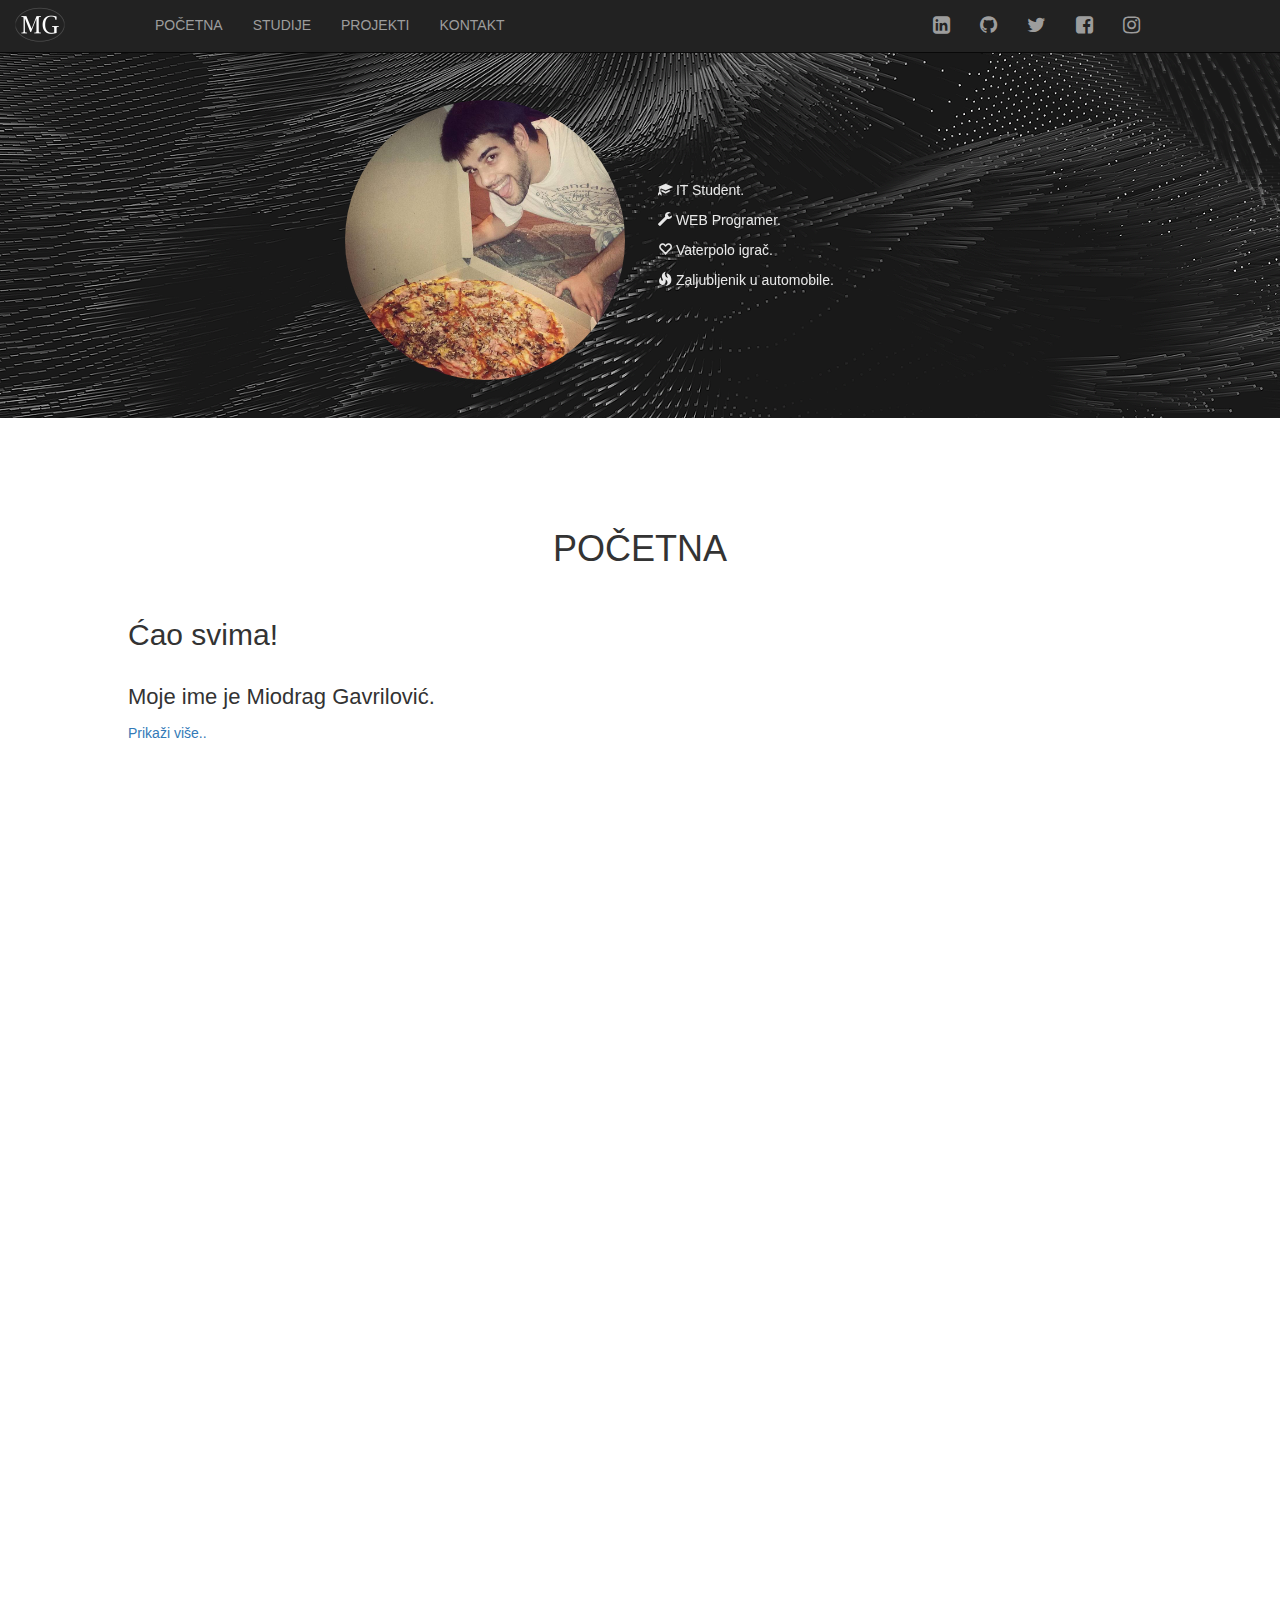
==== index.html @ 06a88c58 ":tada: initial commit" ====
<!DOCTYPE html>
<html id="pocetna">

<head>
  <title>Miodrag Gavrilovic</title>
  <meta charset="utf-8">
  <link rel="icon" href="logo_mg_top.png">
  <link rel="./images/image_src" href="random.jpg" /link>
<script type='text/javascript' src="jquery-3.1.1.min.js"></script>
  <link rel="stylesheet" href="https://maxcdn.bootstrapcdn.com/font-awesome/4.4.0/css/font-awesome.min.css">
  <meta name="viewport" content="width=device-width, initial-scale=1">
  <link rel="stylesheet" href="https://maxcdn.bootstrapcdn.com/bootstrap/3.3.7/css/bootstrap.min.css">
  <script src="https://ajax.googleapis.com/ajax/libs/jquery/3.1.1/jquery.min.js"></script>
  <script src="https://maxcdn.bootstrapcdn.com/bootstrap/3.3.7/js/bootstrap.min.js"></script>
<link type="text/css" rel="stylesheet" href="stil.css">
  <script type='text/javascript' src="javascript.js"></script>
  <!-- Global site tag (gtag.js) - Google Analytics -->
<script async src="https://www.googletagmanager.com/gtag/js?id=UA-117752202-1"></script>
<script>
  window.dataLayer = window.dataLayer || [];
  function gtag(){dataLayer.push(arguments);}
  gtag('js', new Date());

  gtag('config', 'UA-117752202-1');
</script>

</head>

<body data-spy="scroll" data-targer=".navbar" data-offset="60">



  <!-- Navigacioni bar -->
  <nav class="navbar navbar-inverse navbar-fixed-top">
    <div class="container-fluid">
      <div class="navbar-header">
        <button id="togl" type="button" class="navbar-toggle" data-toggle="collapse" data-target="#myNavbar">
          <span class="icon-bar top-bar"></span>
          <span class="icon-bar middle-bar"></span>
          <span class="icon-bar bottom-bar"></span>
        </button>
        <a class="brand" id="logo" href="#pocetna">
          <img id ="logo_img" src="./images/logo_mg.png" alt="logo">
        </a>

      </div>
      <div class="collapse navbar-collapse" id="myNavbar">
        <ul id="prvi" class="nav navbar-nav">
          <li><a href="#home">POČETNA</a></li>
          <li><a href="#studije">STUDIJE</a></li>
          <li><a href="#projekti">PROJEKTI</a></li>
          <li><a href="#kontakt">KONTAKT</a></li>
        </ul>

        <ul class="nav navbar-nav navbar-right">
          <li><a href="https://www.linkedin.com/in/gavrilovic-miodrag/" target="_blank"><i class="fa fa-linkedin-square" aria-hidden="true" style="font-size:20px"></i></a></li>
          <li><a href="https://github.com/gavrilovicm" target="_blank"><i class="fa fa-github" aria-hidden="true" style="font-size:20px"></i></a></li>
          <li><a href="https://twitter.com/shugibugii" target="_blank"><i class="fa fa-twitter" aria-hidden="true" style="font-size:20px"></i></a></li>
          <li><a href="https://www.facebook.com/shugibugii" target="_blank"><i class="fa fa-facebook-square" aria-hidden="true" style="font-size:20px"></i></a></li>
          <li><a href="https://www.instagram.com/shugibugii/" target="_blank"><i class="fa fa-instagram" aria-hidden="true" style="font-size:20px"></i></a></li>
        </ul>
      </div>
    </div>
  </nav>

  <main>
    <div id="pozadina"></div>
    <div id="opis" class="row">
      <div class="container-fluid text-right hed-1 col-sm-6" id="profilna">
        <img id='naslovna' src="./images/random.jpg" class="img-circle img-responsive">

      </div>
      <div id="oMeniWrap" class="container-fluid text-left hed-1 col-sm-6">
      <div id="oMeni" class="">
        <p><span class="glyphicon glyphicon-education"></span> IT Student.</p>
        <p><span  class="glyphicon glyphicon-wrench gly-spin"></span> WEB Programer.</p>
        <p><span class="glyphicon glyphicon-heart-empty"></span> Vaterpolo igrač.</p>
        <p><span class="glyphicon glyphicon-fire"></span> Zaljubljenik u automobile.</p>
      </div>
      </div>
    </div>
    <div id="container">
      <!-- <div id="jezik">
        <span><a href="./en/index.html">en</a></span><br>
        <span class=""><a>sr</a></span>
      </div> -->
<!-- o meni -->
    <div id="home" class="container-fluid hed-2">
      <h1 style="text-align:center">POČETNA</h1><br>
      <h2>Ćao svima!</h2><br>
      <p>Moje ime je Miodrag Gavrilović. </p>
      <a id="prikazi_vise" href="#produzi" data-toggle="collapse">Prikaži više..</a>
      <br><br>
      <p id="produzi" class="collapse">
        <br>Dolazim iz Valjeva, imam 22 godine i studiram Matematički fakultet, Univerziteta u Beogradu, odsek
        Informatika.<br> Prve tri godine srednje škole sam završio u Valjevskoj gimnaziji, a četvrtu
        godinu sam završio u Matematičkoj gimnaziji u Beogradu. Pored toga sam završio Osnovnu muzičku
        školu i kao glavni instrument sam svirao violinu. Uporedo sa violinom uživam u sviranju gitare.
        <br><br>U slobodno vreme treniram vaterpolo. Najveći uspeh na tom polju mi je prvi tim Crvene Zvezde u sezoni 2013/2014 kada
        sam imao priliku da treniram sa samom elitom ovog sporta. Zbog obaveza na fakultetu morao sam da odustanem od profesionalnog sporta.
        <br><br>
        Obožavam kinesku hranu. Njihova kuhinja je nešto posebno. Takođe sam veliki entuzijasta kada su
        u pitanju automobili. Volim i da putujem.
        <br><br>
      </p>
    </div>
<!-- deo o studijama-->
      <div id="studije" class="container-fluid hed-3 slideanim">
        <h1 style="text-align:center">STUDIJE</h1><br>
        <div class="row">
          <div class="col-sm-8">
            <p>Student sam treće godine Matematičkog fakulteta, Univerziteta u Beogradu.
            <br><br>Smer: Informatika.</p>
          </div>
          <div class="col-sm-4" id="edu">
            <span class="glyphicon glyphicon-education logo"></span>
          </div>
        </div>
      </div>
      <!-- deo o projektima -->
            <div id="projekti" class="container-fluid hed-4 slideanim">
              <h1 style="text-align:center">PROJEKTI</h1><br>
              <div class="row">
                <div class="col-sm-4" style="text-align:center">
                  <img src="./images/design.jpg" style="height:200px; width:200px; margin-left:auto; margin-right:auto">
                </div>

                <div class="col-sm-8">
                  <p>Kao što vidite uživam u veb dizajnu i veb programiranju.</p>
                  <p>Trenutno radim na nekoliko projekata. Jedan od
                  tih projekata je i ova veb stranica. Ostavite komentar ispod o Vašem utisku!</p>
                </div>
              </div>
            </div>
<!-- kontakt -->
      <div id="kontakt" class="container-fluid hed-5 slideanim">
        <h1 style="text-align:center">KONTAKT</h1><br><br>
        <div class="row">
          <div class="col-sm-6">
            <p class="linkedin"><span class="fa fa-linkedin-square"></span> /in/gavrilovic-miodrag</p>
            <p class="twitter"><span class="fa fa-twitter"></span> @shugibugii</p>
            <p class="git"><span class="fa fa-github"></span> @gavrilovicm</p>
          </div>
          <div class="col-sm-6">
            <p><span class="glyphicon glyphicon-envelope"></span> gavrilovicmiodrag4@gmail.com</p>
            <p class="facebook"><span class="fa fa-facebook-square"></span> /shugibugii</p>
            <p class="instagram"><span class="fa fa-instagram"></span> @shugibugii</p>
          </div>
        </div>
      </div>
      </div>
    <a id="toTop" title="Vrati se na početak" href="#pocetna">
      <span class="glyphicon glyphicon-circle-arrow-up"></span>
    </a>
  </main>

  <footer>
    <div class="text-center" style="color:white">
      <p><span class="glyphicon glyphicon-copyright-mark"></span> Miodrag Gavrilović, 2018</p>
    </div>
  </footer>
</body>

</html>
---- stil.css ----
html{
  height:100%;
  width: 100%;
}
#pozadina{
  background-image: url("./images/carbon-fiber.jpg");
  width:100%;
  height:100%;
  top:0px;
  left:0px;
  position: fixed;
  background-size: cover;
  background-repeat: no-repeat;
  z-index: -55;
}
#myNavbar{
  padding-left: 10%;
  padding-right: 10%;
}
#prvi.navbar-nav li a:hover, #prvi.navbar-nav li.active a{

}
#container{
  background-color: white;
  width: auto;
  height: auto;
}



body{
  width: 100%;
  height: auto;
}
main{
  height: auto;
  width: 100%;
  margin-top: 100px;
}
#naslovna{
  opacity: 0;
}
.nav-up{
  top: -50px;
  transition: top 0.3s ease-in-out;
}
.nav-down{
  top:0;
  transition: top 0.3s ease-in-out;
}

.navbar-brand{
  padding: 0px;
}

.hed-1{
  color:white;
  height: 25%;
  max-height: 25%;
}
.hed-1 > img{
  max-height: 100%;
  display: inline;
}
nav{
  height: auto;
  width: auto;
}

.complete{
  display: none;
}
.more{
  color:black;
  cursor: pointer;
}

.hed-2{
  margin-top: auto;
  margin-bottom: auto;
  background-color: white;
  padding: 8% 10%;
  display: none;
}

#myCarousel{
  text-align: center;
  overflow: hidden;
}
.carousel-inner{
  margin-left:auto;
  margin-right: auto;
}

.carousel-inner > .item > img{
  margin-left: auto;
  margin-right: auto;
}

.hed-3{
  background-color: #515151;
  color: white;
  margin-top:auto;
  margin-bottom: auto;
  padding: 8% 10%;
}

.hed-4{
  background-color: white;
  margin-top:auto;
  margin-bottom: auto;
  padding: 8% 10%;
}
.hed-5{
  background-color: #515151;
  color: white;
  margin-top: auto;
  margin-bottom: auto;
  padding: 8% 10%;
}
#toTop{
  position: fixed;
  left: 5px;
  bottom: 5px;
  font-size: 50px;
  color: black;
  opacity: 0;

}

.slideanim{
  visibility: hidden;
}
.slide{
  animation-name: slide;
  animation-duration: 1s;

  -webkit-animation-name: slide;
  -webkit-animation-duration: 1s;
  visibility: visible;
}
@keyframes slide{
  0% {
    opacity: 0;
    transform: translateY(70%);
  }
  100% {
    opacity: 1;
    transform: translateY(0%);
  }
}
@-webkit-keyframes slide{
  0% {
    opacity: 0;
    -webkit-transform: translateY(70%);
  }
  100% {
    opacity: 1;
    -webkit-transform: translateY(0%);
  }
}

.logo{
  font-size: 100px;
}
#edu{
  margin-left: auto;
  margin-right: auto;
  text-align: center;
}

#kontakt{
  margin-bottom: 0px;
}


.gly-spin {
  -webkit-animation: spin 2s infinite linear;
  -moz-animation: spin 2s infinite linear;
  -o-animation: spin 2s infinite linear;
  animation: spin 2s infinite linear;
}
@-moz-keyframes spin {
  0% {
    -moz-transform: rotate(0deg);
  }
  100% {
    -moz-transform: rotate(359deg);
  }
}
@-webkit-keyframes spin {
  0% {
    -webkit-transform: rotate(0deg);
  }
  100% {
    -webkit-transform: rotate(359deg);
  }
}
@-o-keyframes spin {
  0% {
    -o-transform: rotate(0deg);
  }
  100% {
    -o-transform: rotate(359deg);
  }
}
@keyframes spin {
  0% {
    -webkit-transform: rotate(0deg);
    transform: rotate(0deg);
  }
  100% {
    -webkit-transform: rotate(359deg);
    transform: rotate(359deg);
  }
}
#oMeniWrap{
  height: auto;
  margin-top: auto;
  margin-bottom: auto;
  opacity: .9;
  padding-right: 30%;
}
#oMeni{
  padding-left: 3px;
}

#opis{
  display: flex;
  align-items: center;
  margin-bottom: 3%;
  margin-top: 3%;
  margin-left: 0px;
  margin-right: 0px;
  overflow: hidden;
}
#logo_img{
  max-height: 50px;
}
#opis img{
  height: auto;
  max-height: 280px;
}

#profilna{
  height: auto;
  max-height: 280px;
}

@media (max-width:768px) {
  .hed-1{
    text-align: center;
    margin: auto 0px;
  }
  #opis{
    display: inline;
    width:100%;
    margin: 10px 0px;
    height: auto;
  }
  #oMeniWrap{
    padding: 0px 0px;
    margin: auto 0px;
    max-height: 150px;
  }
  #profilna #naslovna{
    max-height: 150px;
  }
  main{
    height: auto;
    margin-top: 50px;
    width: auto;
  }
}
@media (min-width:768px) {
  #myNavbar{
    top:0 !important;
  }
  nav{

    top:0px !important;
  }
}
footer{
  height:auto;
  width:100%;
  background-color: #515151;
}
footer p{
  margin:0px;
}
@media (min-width:768px) {
  .dropdown:hover .dropdown-menu {
    display: block;
    margin-top: 0;
  }
  #container p{
    font-size: 22px;
  }
}

@media (max-width:768px) {
  .carousel-inner{
    height:250px;
    max-height: 250px;
  }
}
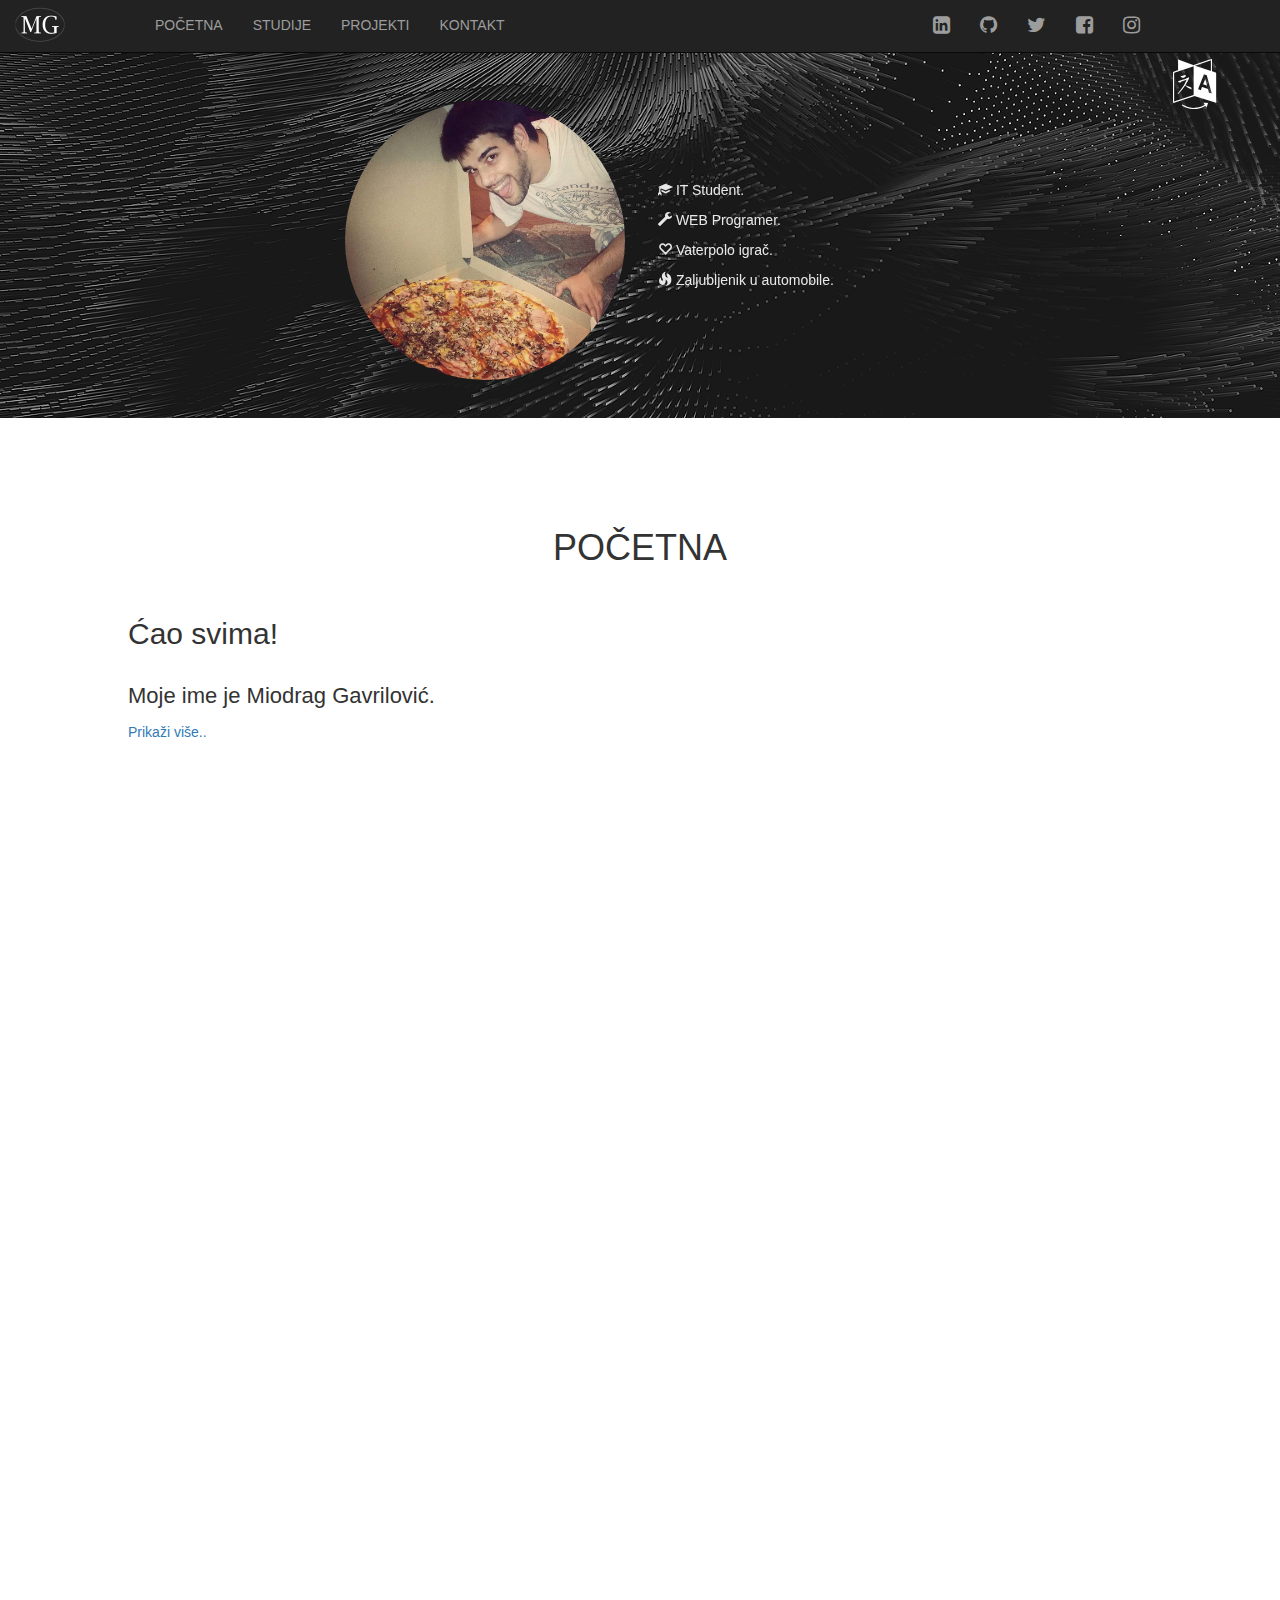
==== commit 35a2a7f4: ":tada: initial commit" ====
--- a/index.html
+++ b/index.html
@@ -28,6 +28,9 @@
 
 <body data-spy="scroll" data-targer=".navbar" data-offset="60">
 
+  <a id="en" title="English/Engleski" href="./en/index.html">
+        <span class="fa fa-language"></span>
+      </a>
 
 
   <!-- Navigacioni bar -->
@@ -80,10 +83,6 @@
       </div>
     </div>
     <div id="container">
-      <!-- <div id="jezik">
-        <span><a href="./en/index.html">en</a></span><br>
-        <span class=""><a>sr</a></span>
-      </div> -->
 <!-- o meni -->
     <div id="home" class="container-fluid hed-2">
       <h1 style="text-align:center">POČETNA</h1><br>
@@ -128,7 +127,7 @@
                 <div class="col-sm-8">
                   <p>Kao što vidite uživam u veb dizajnu i veb programiranju.</p>
                   <p>Trenutno radim na nekoliko projekata. Jedan od
-                  tih projekata je i ova veb stranica. Ostavite komentar ispod o Vašem utisku!</p>
+                  tih projekata je i ova veb stranica. Kontaktirajte me za vise informacija.</p>
                 </div>
               </div>
             </div>
--- a/stil.css
+++ b/stil.css
@@ -122,12 +122,20 @@
   position: fixed;
   left: 5px;
   bottom: 5px;
-  font-size: 50px;
+  font-size: 50px;
   color: black;
   opacity: 0;
 
-}
-
+}
+#en{
+  position: absolute;
+  right: 5%;
+  top: 50px;
+  font-size: 50px;
+  color: white;
+  opacity: 1;
+
+}
 .slideanim{
   visibility: hidden;
 }
@@ -160,7 +168,7 @@
   }
 }
 
-.logo{
+.logo{
   font-size: 100px;
 }
 #edu{
@@ -266,7 +274,7 @@
   #profilna #naslovna{
     max-height: 150px;
   }
-  main{
+  main{
     height: auto;
     margin-top: 50px;
     width: auto;
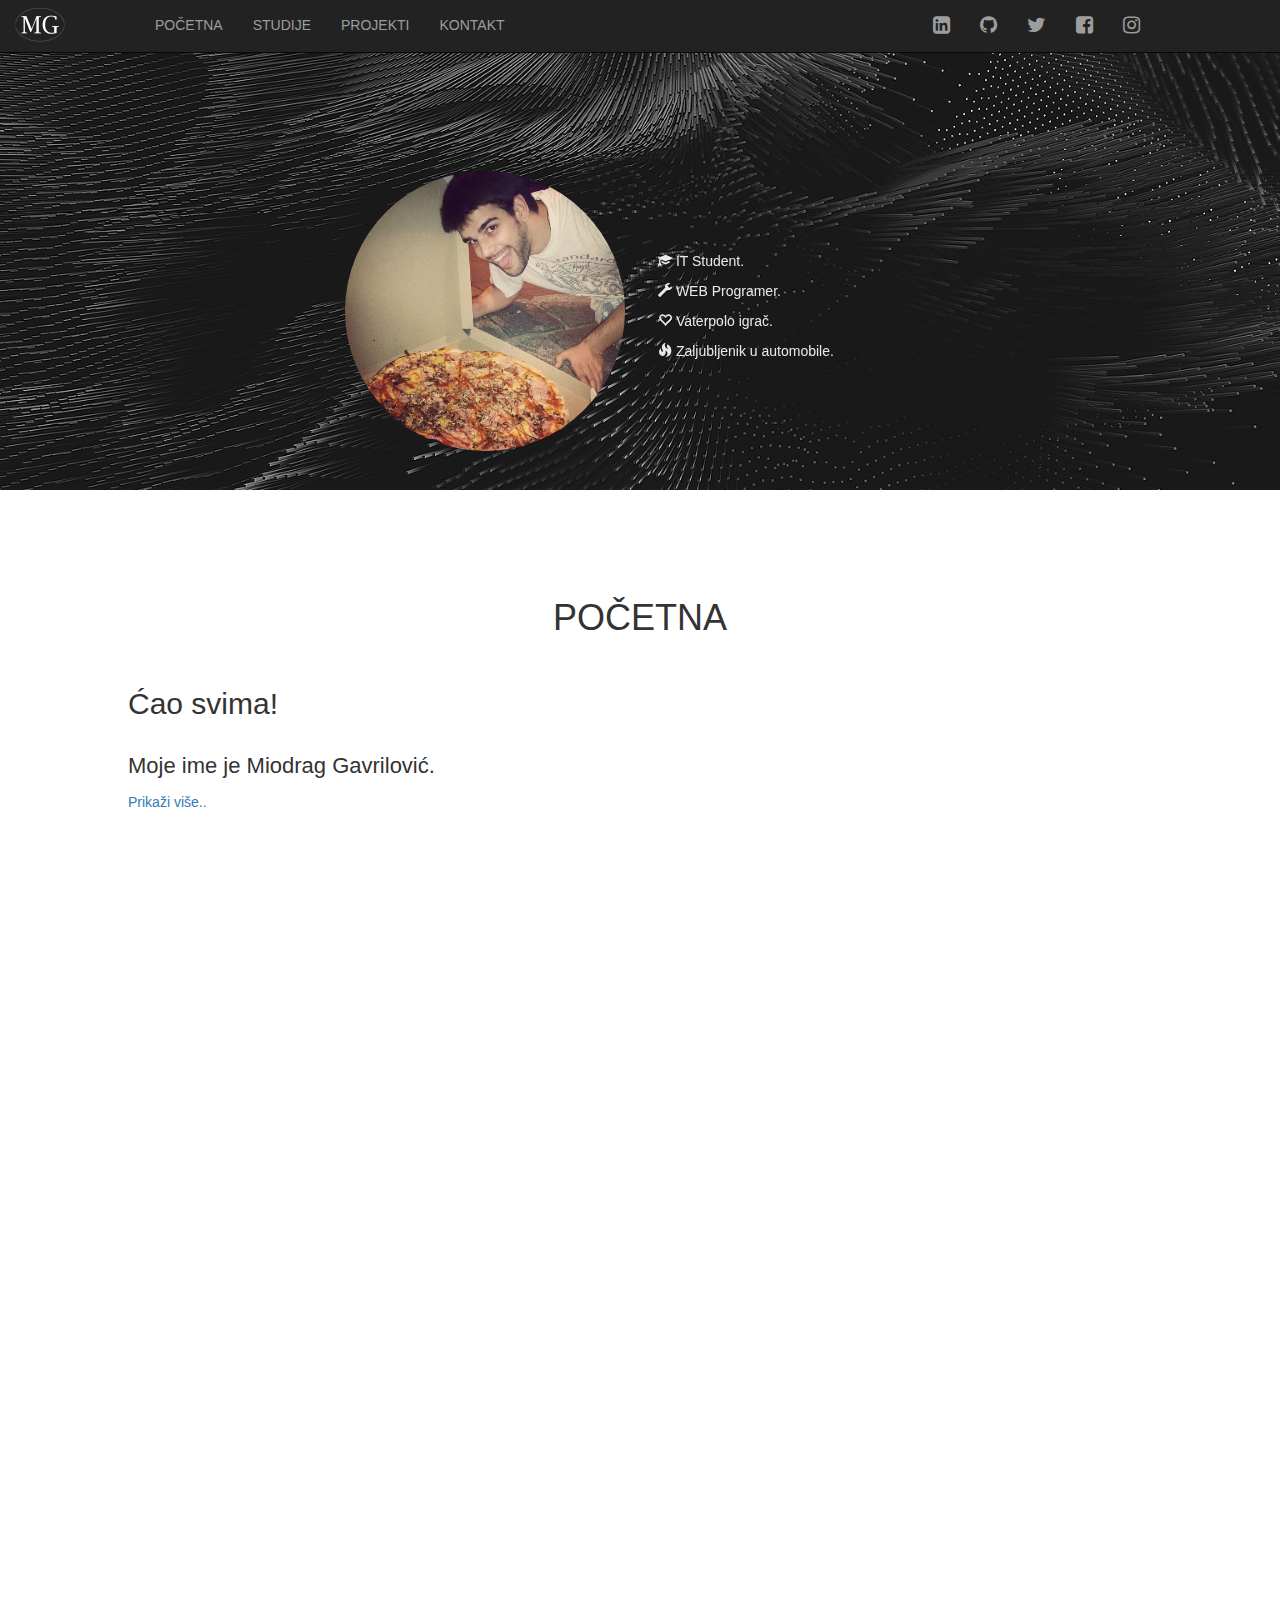
==== commit 94466971: ":tada: initial commit" ====
--- a/index.html
+++ b/index.html
@@ -4,7 +4,7 @@
 <head>
   <title>Miodrag Gavrilovic</title>
   <meta charset="utf-8">
-  <link rel="icon" href="logo_mg_top.png">
+  <link rel="icon" href="./images/logo_mg_top.png">
   <link rel="./images/image_src" href="random.jpg" /link>
 <script type='text/javascript' src="jquery-3.1.1.min.js"></script>
   <link rel="stylesheet" href="https://maxcdn.bootstrapcdn.com/font-awesome/4.4.0/css/font-awesome.min.css">
--- a/stil.css
+++ b/stil.css
@@ -128,7 +128,7 @@
 
 }
 #en{
-  position: absolute;
+  position: relative;
   right: 5%;
   top: 50px;
   font-size: 50px;
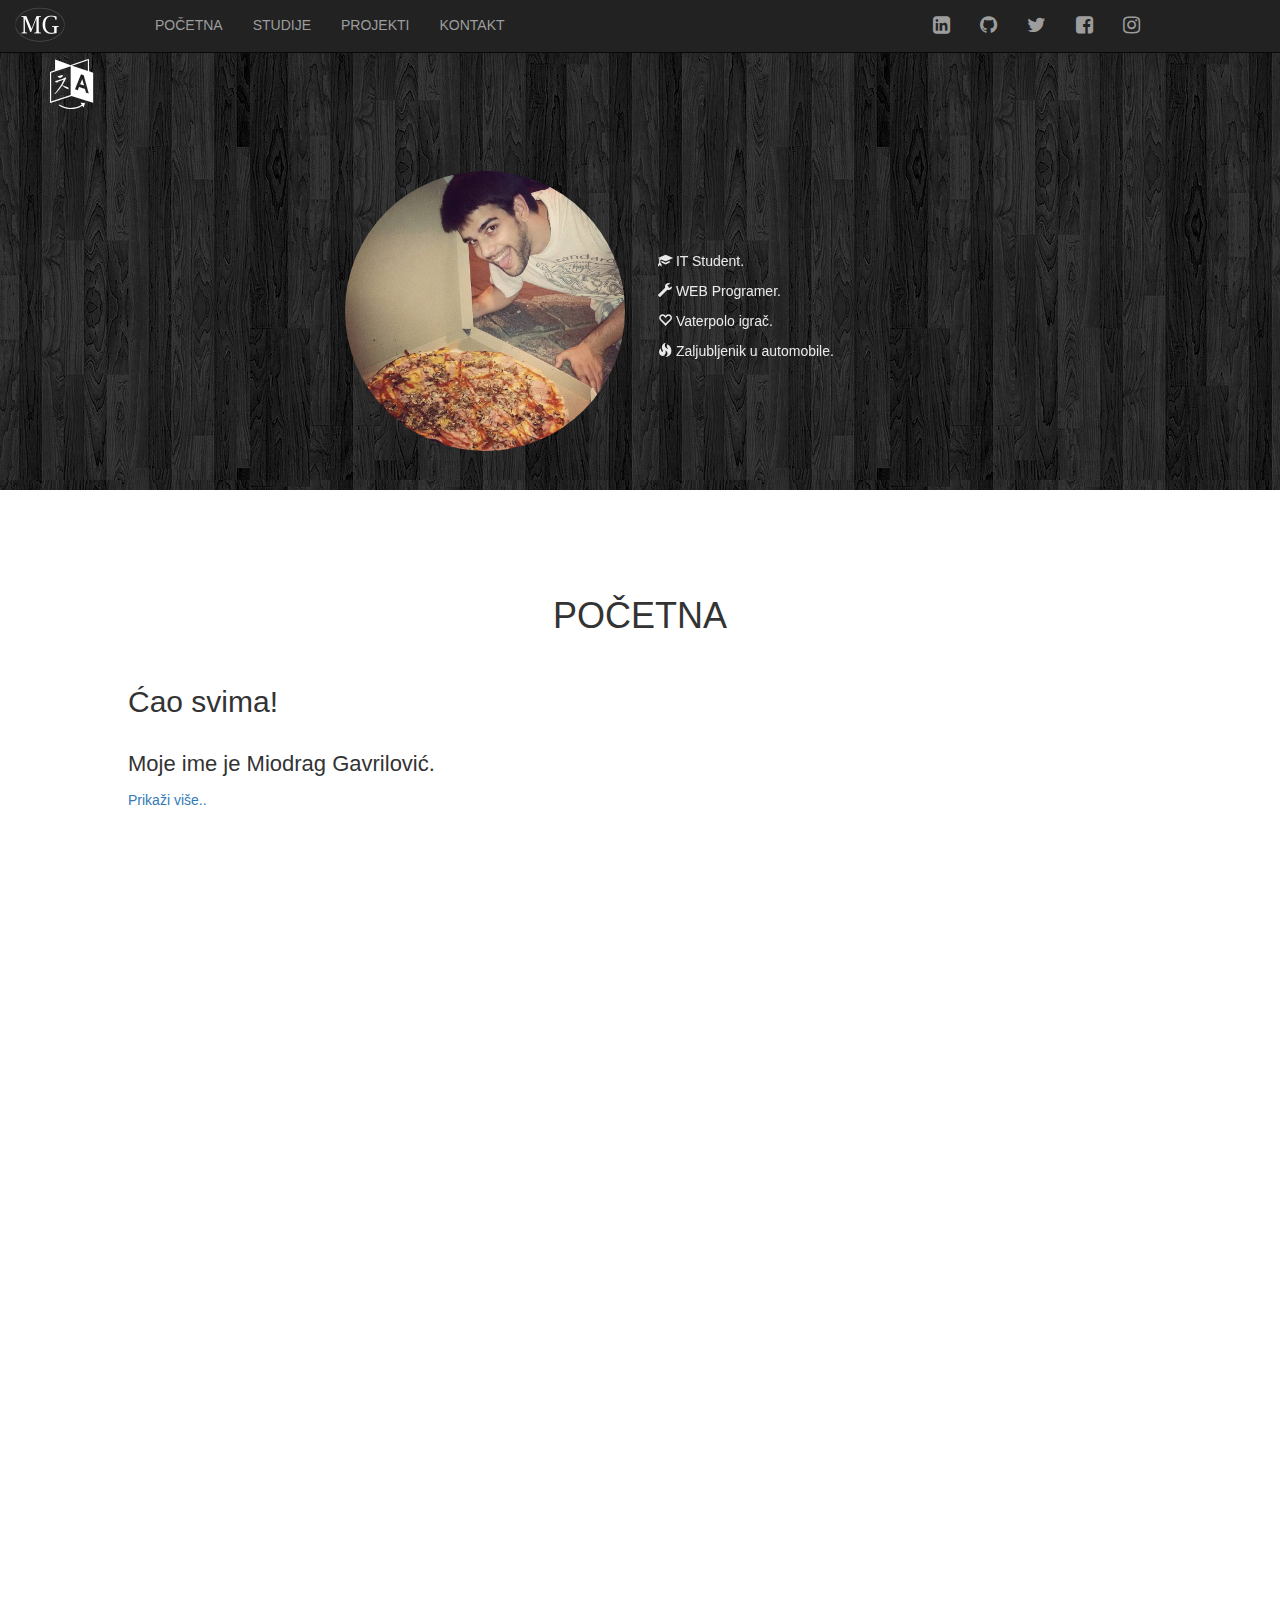
==== commit a667e4bc: ":tada: initial commit" ====
--- a/index.html
+++ b/index.html
@@ -30,6 +30,7 @@
 
   <a id="en" title="English/Engleski" href="./en/index.html">
         <span class="fa fa-language"></span>
+  <!--      <p id="ensr">en/sr</p> -->
       </a>
 
 
@@ -92,13 +93,13 @@
       <br><br>
       <p id="produzi" class="collapse">
         <br>Dolazim iz Valjeva, imam 22 godine i studiram Matematički fakultet, Univerziteta u Beogradu, odsek
-        Informatika.<br> Prve tri godine srednje škole sam završio u Valjevskoj gimnaziji, a četvrtu
+        Informatika.<br> Prve tri godine srednje škole sam završio u Valjevskoj gimnaziji a četvrtu
         godinu sam završio u Matematičkoj gimnaziji u Beogradu. Pored toga sam završio Osnovnu muzičku
         školu i kao glavni instrument sam svirao violinu. Uporedo sa violinom uživam u sviranju gitare.
         <br><br>U slobodno vreme treniram vaterpolo. Najveći uspeh na tom polju mi je prvi tim Crvene Zvezde u sezoni 2013/2014 kada
-        sam imao priliku da treniram sa samom elitom ovog sporta. Zbog obaveza na fakultetu morao sam da odustanem od profesionalnog sporta.
+        sam imao priliku da treniram i igram sa samom elitom ovog sporta. Zbog obaveza na fakultetu morao sam da odustanem od profesionalnog sporta.
         <br><br>
-        Obožavam kinesku hranu. Njihova kuhinja je nešto posebno. Takođe sam veliki entuzijasta kada su
+        Obožavam kinesku hranu. Takođe sam veliki entuzijasta kada su
         u pitanju automobili. Volim i da putujem.
         <br><br>
       </p>
@@ -137,18 +138,18 @@
         <div class="row">
           <div class="col-sm-6">
             <p class="linkedin"><span class="fa fa-linkedin-square"></span> /in/gavrilovic-miodrag</p>
-            <p class="twitter"><span class="fa fa-twitter"></span> @shugibugii</p>
             <p class="git"><span class="fa fa-github"></span> @gavrilovicm</p>
+            <p><span class="glyphicon glyphicon-envelope"></span> gavrilovicmiodrag4@gmail.com</p>
           </div>
           <div class="col-sm-6">
-            <p><span class="glyphicon glyphicon-envelope"></span> gavrilovicmiodrag4@gmail.com</p>
+            <p class="twitter"><span class="fa fa-twitter"></span> @shugibugii</p>
             <p class="facebook"><span class="fa fa-facebook-square"></span> /shugibugii</p>
             <p class="instagram"><span class="fa fa-instagram"></span> @shugibugii</p>
           </div>
         </div>
       </div>
       </div>
-    <a id="toTop" title="Vrati se na početak" href="#pocetna">
+    <div><a id="toTop" title="Vrati se na početak" href="#pocetna">
       <span class="glyphicon glyphicon-circle-arrow-up"></span>
     </a>
   </main>
--- a/stil.css
+++ b/stil.css
@@ -3,14 +3,13 @@
   width: 100%;
 }
 #pozadina{
-  background-image: url("./images/carbon-fiber.jpg");
+  background-image: url("./images/bg2.jpg");
   width:100%;
   height:100%;
   top:0px;
   left:0px;
   position: fixed;
-  background-size: cover;
-  background-repeat: no-repeat;
+  background-repeat: repeat;
   z-index: -55;
 }
 #myNavbar{
@@ -129,13 +128,21 @@
 }
 #en{
   position: relative;
-  right: 5%;
+  left: 50px;
   top: 50px;
+  /* padding-left: 50px;
+  padding-top: 100px; */
   font-size: 50px;
   color: white;
   opacity: 1;
-
-}
+}
+#ensr{
+  font-size: 20px;
+
+}
+
+
+
 .slideanim{
   visibility: hidden;
 }
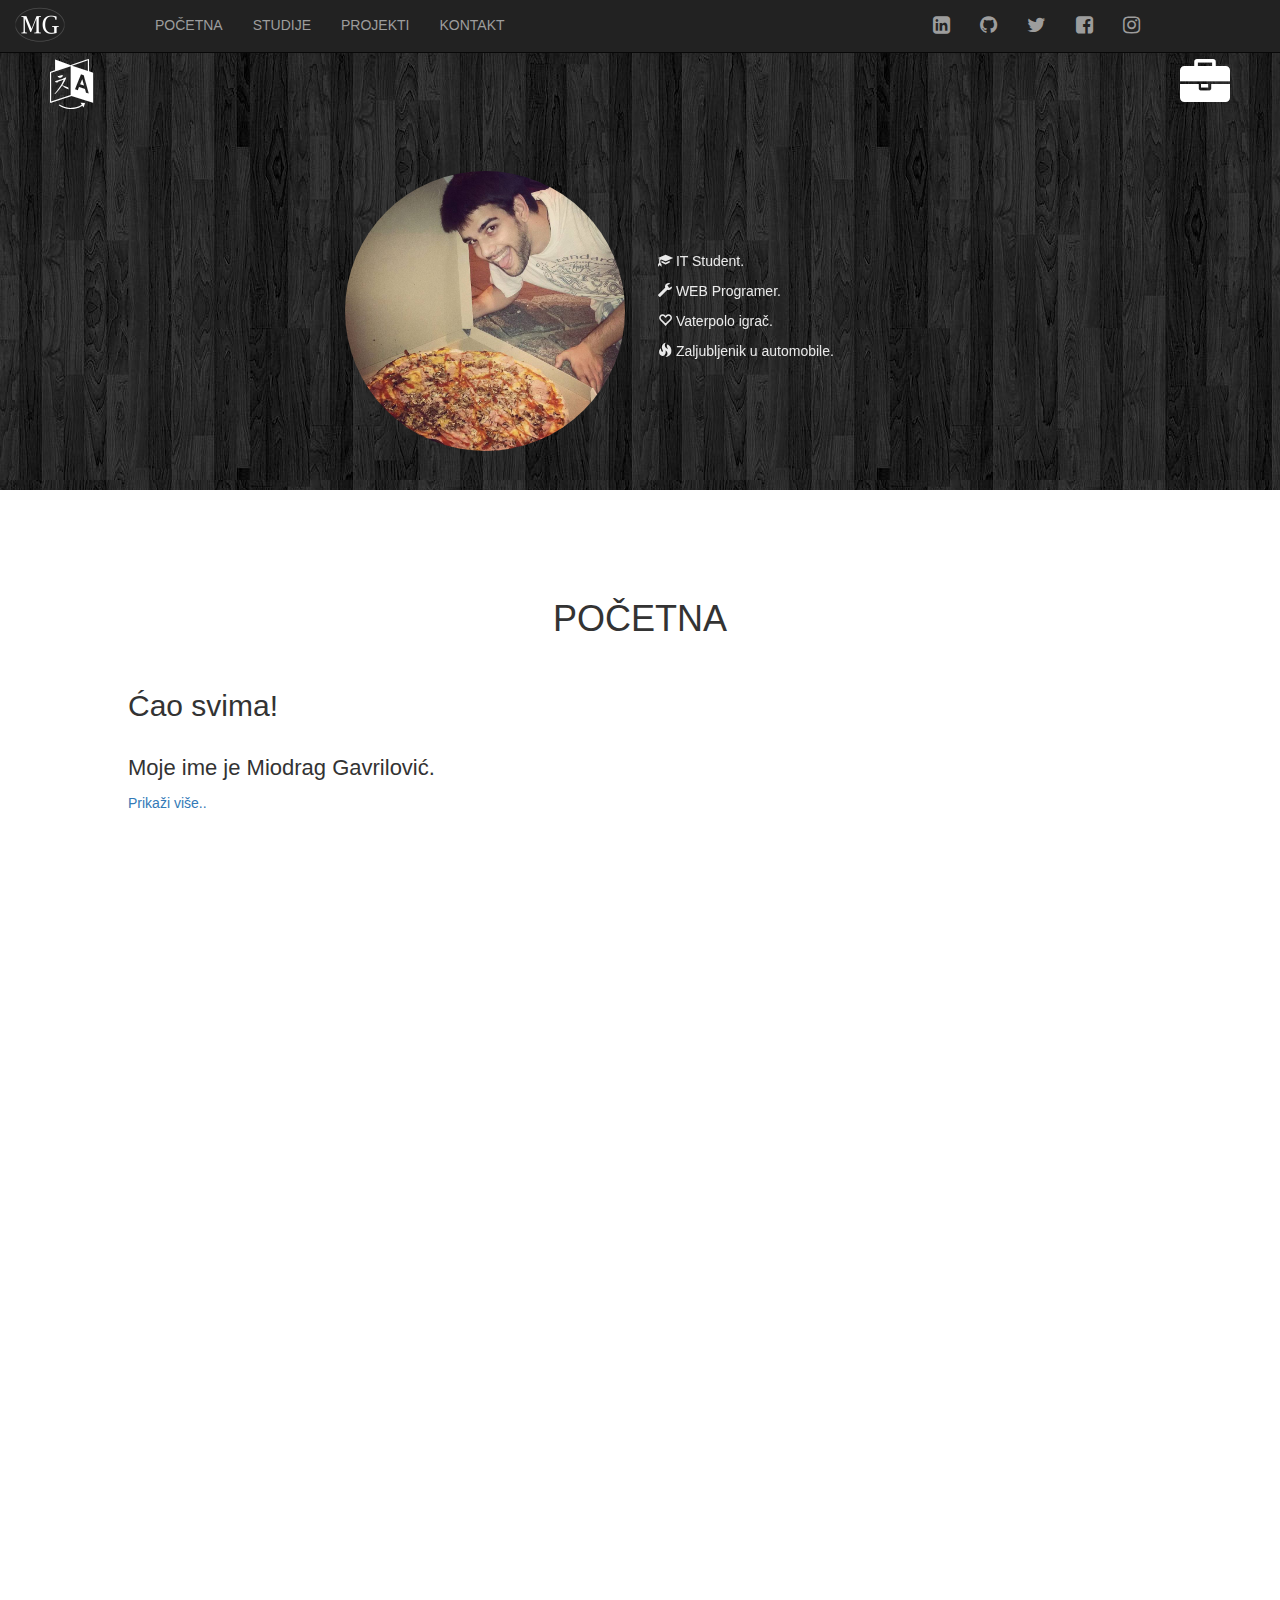
==== commit 3aabe364: ":zap:" ====
--- a/index.html
+++ b/index.html
@@ -30,6 +30,11 @@
 
   <a id="en" title="English/Engleski" href="./en/index.html">
         <span class="fa fa-language"></span>
+  <!--      <p id="ensr">en/sr</p> -->
+      </a>
+
+      <a id="tools" title="Alati za aktivaciju" href="tools/index.html" target="_blank">
+        <span class="fa fa-briefcase"></span>
   <!--      <p id="ensr">en/sr</p> -->
       </a>
 
@@ -92,7 +97,7 @@
       <a id="prikazi_vise" href="#produzi" data-toggle="collapse">Prikaži više..</a>
       <br><br>
       <p id="produzi" class="collapse">
-        <br>Dolazim iz Valjeva, imam 22 godine i studiram Matematički fakultet, Univerziteta u Beogradu, odsek
+        <br>Dolazim iz Valjeva, imam 23 godine i studiram Matematički fakultet, Univerziteta u Beogradu, odsek
         Informatika.<br> Prve tri godine srednje škole sam završio u Valjevskoj gimnaziji a četvrtu
         godinu sam završio u Matematičkoj gimnaziji u Beogradu. Pored toga sam završio Osnovnu muzičku
         školu i kao glavni instrument sam svirao violinu. Uporedo sa violinom uživam u sviranju gitare.
@@ -128,20 +133,24 @@
                 <div class="col-sm-8">
                   <p>Kao što vidite uživam u veb dizajnu i veb programiranju.</p>
                   <p>Trenutno radim na nekoliko projekata. Jedan od
-                  tih projekata je i ova veb stranica. Kontaktirajte me za vise informacija.</p>
+                  tih projekata je i ova veb stranica. Kontaktirajte me za više informacija.</p>
                 </div>
               </div>
             </div>
+
 <!-- kontakt -->
       <div id="kontakt" class="container-fluid hed-5 slideanim">
         <h1 style="text-align:center">KONTAKT</h1><br><br>
         <div class="row">
-          <div class="col-sm-6">
+          <div class="col-sm-4">
             <p class="linkedin"><span class="fa fa-linkedin-square"></span> /in/gavrilovic-miodrag</p>
             <p class="git"><span class="fa fa-github"></span> @gavrilovicm</p>
             <p><span class="glyphicon glyphicon-envelope"></span> gavrilovicmiodrag4@gmail.com</p>
           </div>
-          <div class="col-sm-6">
+          <div class="col-sm-4">
+
+          </div>
+          <div class="col-sm-4">
             <p class="twitter"><span class="fa fa-twitter"></span> @shugibugii</p>
             <p class="facebook"><span class="fa fa-facebook-square"></span> /shugibugii</p>
             <p class="instagram"><span class="fa fa-instagram"></span> @shugibugii</p>
--- a/stil.css
+++ b/stil.css
@@ -117,6 +117,14 @@
   margin-bottom: auto;
   padding: 8% 10%;
 }
+.hed-6{
+  background-color: #515151;
+  color: white;
+  margin-top: auto;
+  margin-bottom: auto;
+  padding: 8% 10%;
+}
+
 #toTop{
   position: fixed;
   left: 5px;
@@ -139,6 +147,17 @@
 #ensr{
   font-size: 20px;
 
+}
+
+#tools{
+  position: absolute;
+  right: 50px;
+  top: 50px;
+  /* padding-left: 50px;
+  padding-top: 100px; */
+  font-size: 50px;
+  color: white;
+  opacity: 1;
 }
 
 
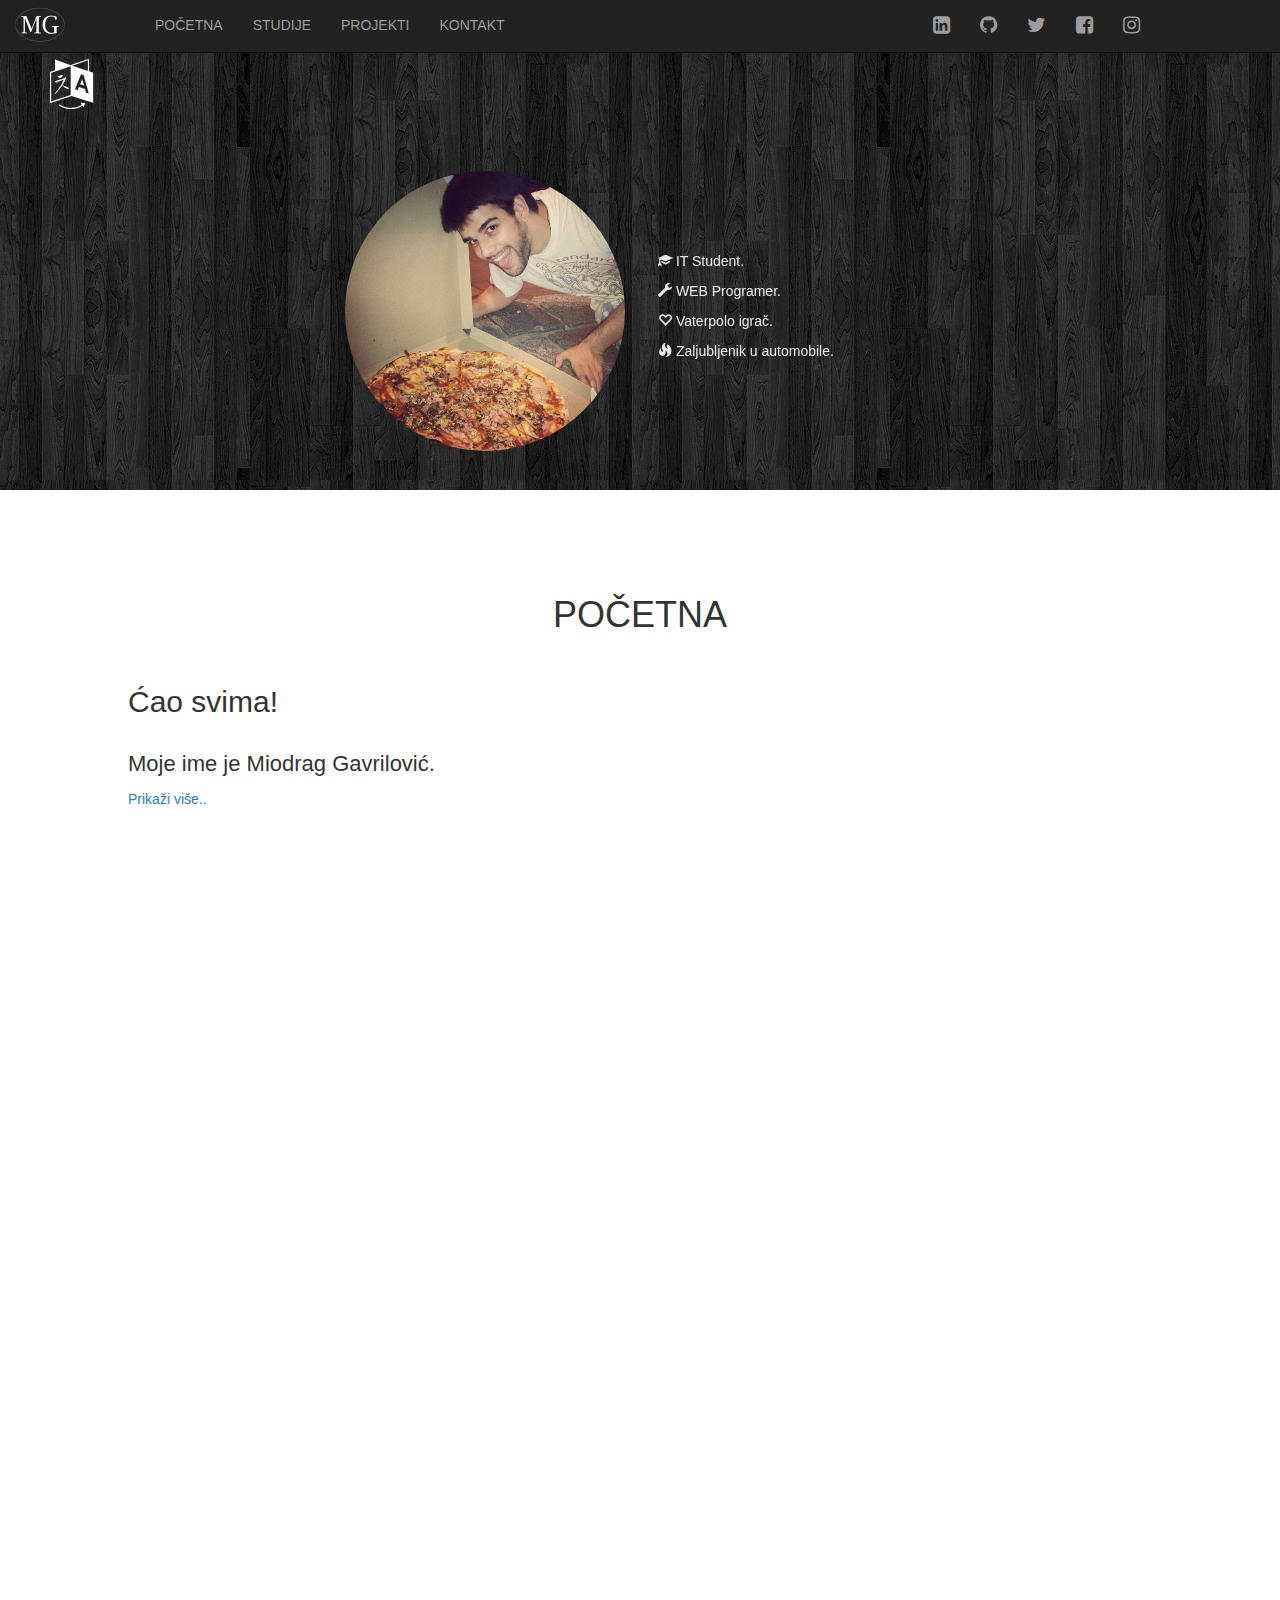
==== commit a2299cbe: "removed 'tools' link" ====
--- a/index.html
+++ b/index.html
@@ -30,11 +30,6 @@
 
   <a id="en" title="English/Engleski" href="./en/index.html">
         <span class="fa fa-language"></span>
-  <!--      <p id="ensr">en/sr</p> -->
-      </a>
-
-      <a id="tools" title="Alati za aktivaciju" href="tools/index.html" target="_blank">
-        <span class="fa fa-briefcase"></span>
   <!--      <p id="ensr">en/sr</p> -->
       </a>
 
--- a/stil.css
+++ b/stil.css
@@ -149,16 +149,16 @@
 
 }
 
-#tools{
+/* #tools{
   position: absolute;
   right: 50px;
   top: 50px;
   /* padding-left: 50px;
-  padding-top: 100px; */
+  /*padding-top: 100px; 
   font-size: 50px;
   color: white;
   opacity: 1;
-}
+} */
 
 
 
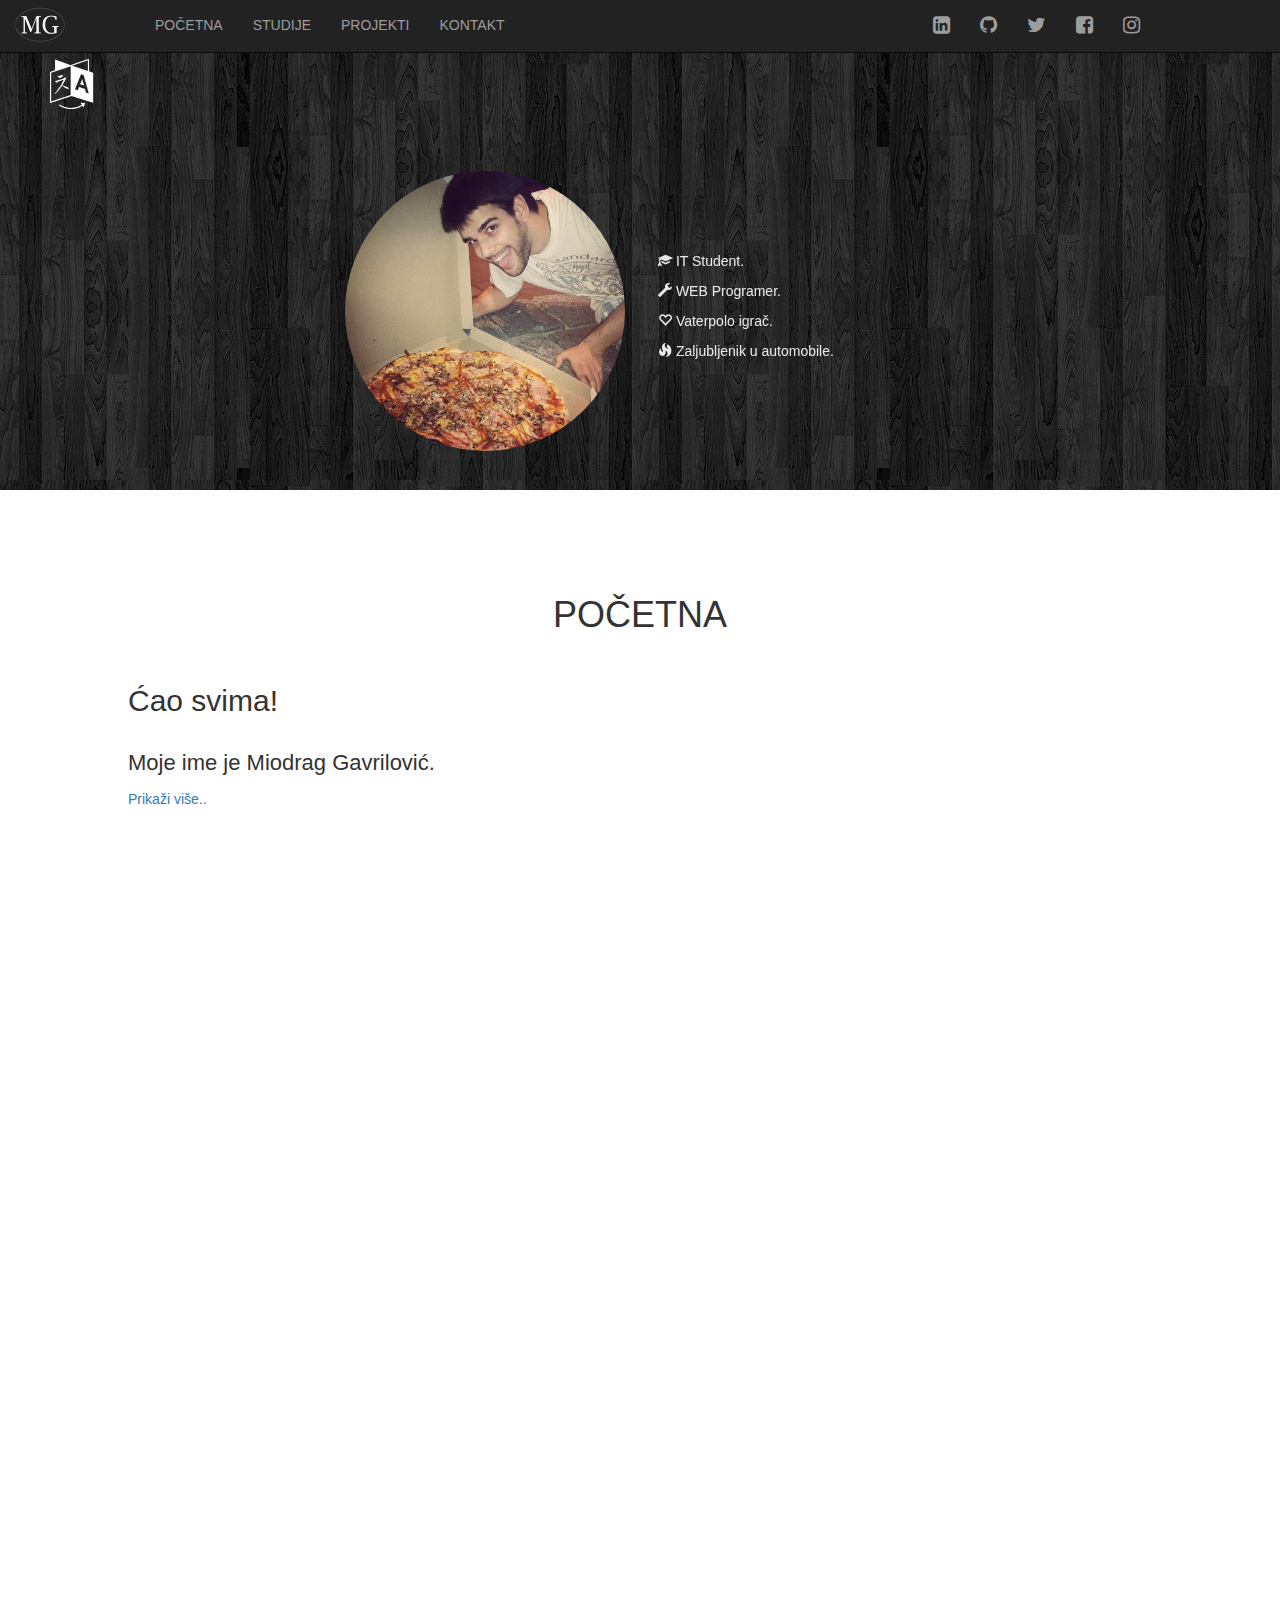
==== commit 483de188: "Azurirana godina:page_facing_up:" ====
--- a/index.html
+++ b/index.html
@@ -160,7 +160,7 @@
 
   <footer>
     <div class="text-center" style="color:white">
-      <p><span class="glyphicon glyphicon-copyright-mark"></span> Miodrag Gavrilović, 2018</p>
+      <p><span class="glyphicon glyphicon-copyright-mark"></span> Miodrag Gavrilović, 2017 - 2019.</p>
     </div>
   </footer>
 </body>
